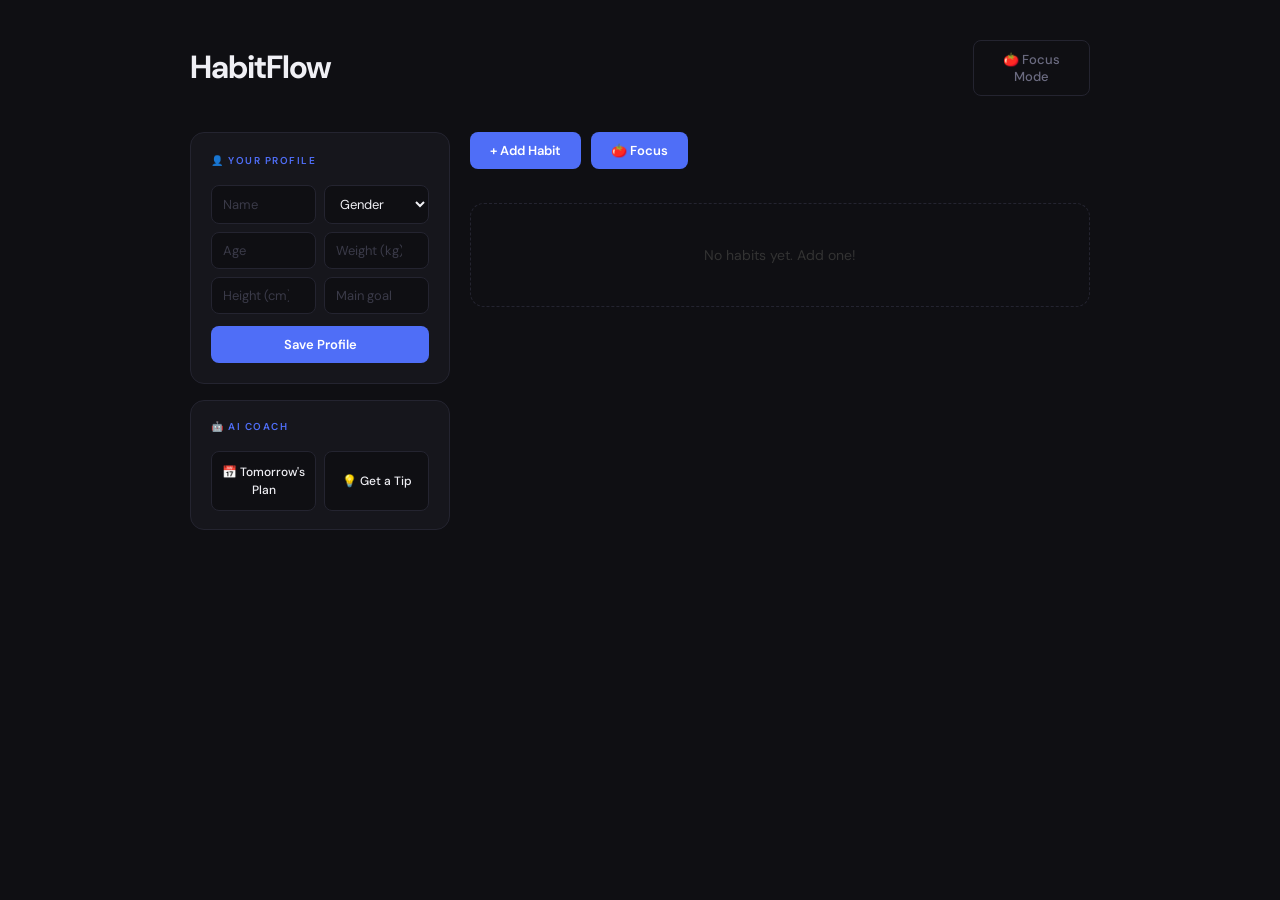
==== index.html @ 069c0d57 "Fix HTML encoding issues in index.html" ====
<!DOCTYPE html>
<html lang="en">
<head>
  <meta charset="UTF-8" />
  <meta name="viewport" content="width=device-width, initial-scale=1.0" />
  <title>HabitFlow</title>
  <link rel="stylesheet" href="style.css" />
</head>
<body>

  <div class="top-bar">
  <h1>HabitFlow</h1>
  <button class="focus-btn" onclick="openFocus()">🍅 Focus Mode</button>
</div>

<!-- FOCUS MODE OVERLAY -->
<div class="focus-overlay" id="focus-overlay">
  <div class="focus-inner">
    <div class="focus-mode-label" id="focus-mode-label">WORK SESSION</div>
    <div class="focus-session-count" id="focus-session-count">Session 1 of 4</div>
    <div class="focus-ring-wrap">
      <svg class="focus-ring" viewBox="0 0 120 120">
        <circle class="focus-ring-bg" cx="60" cy="60" r="54"/>
        <circle class="focus-ring-fill" id="focus-ring-fill" cx="60" cy="60" r="54"/>
      </svg>
      <div class="focus-timer" id="focus-timer">25:00</div>
    </div>
    <div class="focus-controls">
      <button class="focus-control-btn" onclick="toggleFocus()" id="focus-start-btn">▶ Start</button>
      <button class="focus-control-btn secondary" onclick="resetFocus()">↺ Reset</button>
    </div>
    <div class="focus-dots">
      <span class="focus-dot active" id="fdot-0"></span>
      <span class="focus-dot" id="fdot-1"></span>
      <span class="focus-dot" id="fdot-2"></span>
      <span class="focus-dot" id="fdot-3"></span>
    </div>
    <button class="focus-close-btn" onclick="closeFocus()">✕ Exit Focus Mode</button>
  </div>
</div>

  <!-- TWO-COLUMN LAYOUT -->
  <div class="layout">

    <!-- LEFT COLUMN: Profile + AI Coach -->
    <div class="col-left">

      <!-- PROFILE CARD -->
      <div class="profile-card">
        <h2>👤 Your Profile</h2>
        <div class="profile-grid">
          <input id="p-name" placeholder="Name" />
          <select id="p-gender">
            <option value="" disabled selected>Gender</option>
            <option value="male">Male</option>
            <option value="female">Female</option>
            <option value="other">Other</option>
          </select>
          <input id="p-age" type="number" placeholder="Age" />
          <input id="p-weight" type="number" placeholder="Weight (kg)" />
          <input id="p-height" type="number" placeholder="Height (cm)" />
          <input id="p-goal" placeholder="Main goal" />
        </div>
        <button class="save-profile-btn" onclick="saveProfile()">Save Profile</button>
        <div class="profile-saved" id="profile-saved">✓ Saved</div>
      </div>

      <!-- AI COACH -->
      <div class="ai-section">
        <h2>🤖 AI Coach</h2>
        <div class="ai-buttons">
          <button class="ai-btn" onclick="getTomorrowPlan()">📅 Tomorrow's Plan</button>
          <button class="ai-btn" onclick="getDailyTip()">💡 Get a Tip</button>
        </div>
        <div class="ai-loading" id="ai-loading">Thinking...</div>
        <div class="ai-output" id="ai-output"></div>
      </div>

    </div>
    <!-- END LEFT COLUMN -->

    <!-- RIGHT COLUMN: Add Habit + Habit List -->
    <div class="col-right">

      <!-- ADD HABIT BUTTON -->
      <div class="input-container">
  <button onclick="openModal()">+ Add Habit</button>
  <button class="focus-btn" onclick="openFocus()">🍅 Focus</button>
</div>

      <!-- HABIT LIST -->
      <div id="list"></div>

    </div>
    <!-- END RIGHT COLUMN -->

  </div>
  <!-- END LAYOUT -->

  <!-- ADD HABIT MODAL -->
  <div class="modal-overlay" id="modal">
    <div class="modal">
      <h2>New Habit</h2>

      <div class="habit-type-selector">
        <button class="habit-type-btn active" onclick="selectType('slider', this)">💧 Slider</button>
        <button class="habit-type-btn" onclick="selectType('quit', this)">🚭 Quit</button>
        <button class="habit-type-btn" onclick="selectType('checkbox', this)">✅ Checkbox</button>
      </div>

      <div style="margin-top:14px;">
        <input id="m-name" placeholder="Habit name (e.g. Drink water)" />

        <!-- Slider fields -->
        <div class="extra-fields" id="fields-slider">
          <div class="field-label">Unit (e.g. liters, steps, hours)</div>
          <input id="m-unit" placeholder="Unit" />
          <div class="field-label">Max value</div>
          <input id="m-max" type="number" placeholder="e.g. 3" />
          <div class="field-label">Daily goal</div>
          <input id="m-goal-val" type="number" placeholder="e.g. 2" />
        </div>

        <!-- Quit fields -->
        <div class="extra-fields" id="fields-quit">
          <div class="field-label">How many per day right now?</div>
          <input id="m-current" type="number" placeholder="e.g. 20" />
          <div class="field-label">Target: 0 in how many weeks?</div>
          <input id="m-weeks" type="number" placeholder="e.g. 8" />
        </div>

        <!-- Checkbox fields -->
        <div class="extra-fields" id="fields-checkbox">
          <div class="field-label">Description (optional)</div>
          <input id="m-desc" placeholder="e.g. 30 min morning run" />
        </div>
      </div>

      <div class="modal-actions">
        <button class="cancel-btn" onclick="closeModal()">Cancel</button>
        <button onclick="addHabit()">Add Habit</button>
      </div>
    </div>
  </div>

  <script src="app.js" defer></script>
</body>
</html>
---- style.css ----
/* ============================================================
   style.css — HabitFlow
   Desktop-first. Clean. Structured. Sharp.
   ============================================================ */

@import url('https://fonts.googleapis.com/css2?family=DM+Sans:wght@300;400;500;600;700&family=DM+Mono:wght@400;500&display=swap');

* {
  box-sizing: border-box;
  margin: 0;
  padding: 0;
}

:root {
  --blue: #4f6ef7;
  --blue-dark: #3a56d4;
  --blue-dim: rgba(79, 110, 247, 0.12);
  --surface: #0f0f13;
  --card: #16161c;
  --card-border: #242430;
  --text: #f0f0f5;
  --text-muted: #6b6b80;
  --text-dim: #3a3a48;
  --green: #34d399;
  --red: #f87171;
  --orange: #fb923c;
  --purple: #a78bfa;
  --content-max: 900px;
  --radius: 14px;
  --radius-sm: 8px;
}

html, body {
  height: 100%;
}

body {
  background: var(--surface);
  color: var(--text);
  font-family: 'DM Sans', sans-serif;
  font-size: 14px;
  line-height: 1.6;
  display: flex;
  flex-direction: column;
  align-items: center;
  min-height: 100vh;
  padding: 40px 24px 80px;
}

/* ============================================================
   PAGE TITLE
   ============================================================ */

h1 {
  font-size: 32px;
  font-weight: 700;
  letter-spacing: -1px;
  margin-bottom: 36px;
  color: var(--text);
  width: 100%;
  max-width: var(--content-max);
}

/* ============================================================
   TWO-COLUMN LAYOUT
   Left: profile + AI coach
   Right: add habit + habit list
   ============================================================ */

.layout {
  width: 100%;
  max-width: var(--content-max);
  display: grid;
  grid-template-columns: 1fr;
  gap: 16px;
}

@media (min-width: 760px) {
  .layout {
    grid-template-columns: 260px 1fr;
    align-items: start;
    gap: 20px;
  }
}

.col-left {
  display: flex;
  flex-direction: column;
  gap: 16px;
}

.col-right {
  display: flex;
  flex-direction: column;
  gap: 14px;
}

/* ============================================================
   SHARED CARD BASE
   ============================================================ */

.profile-card,
.ai-section,
.habit-card {
  background: var(--card);
  border: 1px solid var(--card-border);
  border-radius: var(--radius);
  padding: 20px;
  width: 100%;
}

/* ============================================================
   PROFILE CARD
   ============================================================ */

.profile-card h2,
.ai-section h2 {
  font-size: 10px;
  font-weight: 600;
  letter-spacing: 1.5px;
  text-transform: uppercase;
  color: var(--blue);
  margin-bottom: 16px;
  display: flex;
  align-items: center;
  gap: 6px;
}

.profile-grid {
  display: grid;
  grid-template-columns: 1fr 1fr;
  gap: 8px;
}

.profile-grid input,
.profile-grid select {
  width: 100%;
  padding: 9px 11px;
  border-radius: var(--radius-sm);
  border: 1px solid var(--card-border);
  background: var(--surface);
  color: var(--text);
  font-size: 13px;
  font-family: 'DM Sans', sans-serif;
  outline: none;
  transition: border-color 0.2s;
}

.profile-grid input:focus,
.profile-grid select:focus { border-color: var(--blue); }
.profile-grid input::placeholder { color: var(--text-dim); }
.profile-grid select option { background: var(--card); }

.save-profile-btn {
  width: 100%;
  margin-top: 12px;
  padding: 10px;
  background: var(--blue);
  border: none;
  border-radius: var(--radius-sm);
  color: #fff;
  font-size: 13px;
  font-weight: 600;
  font-family: 'DM Sans', sans-serif;
  cursor: pointer;
  transition: background 0.2s;
}

.save-profile-btn:hover { background: var(--blue-dark); }

.profile-saved {
  color: var(--green);
  font-size: 11px;
  margin-top: 8px;
  display: none;
}

/* ============================================================
   ADD HABIT BUTTON — compact, not full-width
   ============================================================ */

.input-container {
  width: 100%;
  display: flex;
  gap: 10px;
  align-items: center;
}

.input-container button {
  display: inline-flex;
  align-items: center;
  gap: 6px;
  padding: 10px 20px;
  background: var(--blue);
  border: none;
  border-radius: var(--radius-sm);
  color: #fff;
  font-size: 13px;
  font-weight: 600;
  font-family: 'DM Sans', sans-serif;
  cursor: pointer;
  transition: background 0.2s, transform 0.1s;
  width: auto;
}

.input-container button:hover {
  background: var(--blue-dark);
  transform: translateY(-1px);
}

/* ============================================================
   HABIT LIST
   ============================================================ */

#list {
  width: 100%;
  display: flex;
  flex-direction: column;
  gap: 10px;
}

.habit-card {
  padding: 16px 18px;
  transition: border-color 0.2s;
}

.habit-card:hover {
  border-color: #2e2e3c;
}

.habit-header {
  display: flex;
  justify-content: space-between;
  align-items: flex-start;
  gap: 8px;
  flex-wrap: wrap;
}

.habit-name {
  font-weight: 600;
  font-size: 14px;
  color: var(--text);
  flex: 1;
}

.habit-type-tag {
  font-size: 10px;
  padding: 2px 8px;
  border-radius: 20px;
  background: var(--blue-dim);
  color: var(--blue);
  border: 1px solid rgba(79, 110, 247, 0.2);
  font-weight: 500;
}

.delete-btn {
  background: transparent;
  border: none;
  color: var(--text-dim);
  cursor: pointer;
  font-size: 13px;
  padding: 0 2px;
  transition: color 0.15s;
}
.delete-btn:hover { color: var(--red); }

/* ============================================================
   SLIDER
   ============================================================ */

.slider-section { margin-top: 14px; }

.slider-value {
  font-size: 24px;
  font-weight: 700;
  color: var(--blue);
  margin-bottom: 8px;
  font-family: 'DM Mono', monospace;
  letter-spacing: -0.5px;
}

.slider-labels {
  display: flex;
  justify-content: space-between;
  font-size: 11px;
  color: var(--text-muted);
  margin-bottom: 6px;
}

input[type="range"] {
  width: 100%;
  accent-color: var(--blue);
  cursor: pointer;
}

/* ============================================================
   QUIT
   ============================================================ */

.quit-section { margin-top: 14px; }

.quit-progress {
  display: flex;
  justify-content: space-between;
  font-size: 11px;
  color: var(--text-muted);
  margin-bottom: 8px;
  flex-wrap: wrap;
  gap: 4px;
  font-family: 'DM Mono', monospace;
}

.progress-bar-bg {
  background: #1e1e28;
  border-radius: 4px;
  height: 4px;
  width: 100%;
}

.progress-bar-fill {
  background: linear-gradient(90deg, var(--blue), var(--purple));
  border-radius: 4px;
  height: 4px;
  transition: width 0.4s ease;
}

.quit-today {
  margin-top: 10px;
  display: flex;
  align-items: center;
  gap: 10px;
}

.quit-today span { font-size: 12px; color: var(--text-muted); }

.quit-today input[type="number"] {
  width: 68px;
  padding: 6px;
  border-radius: 6px;
  border: 1px solid var(--card-border);
  background: var(--surface);
  color: var(--text);
  text-align: center;
  font-size: 13px;
  font-family: 'DM Mono', monospace;
  outline: none;
}

.quit-today button {
  padding: 6px 14px;
  font-size: 12px;
  font-weight: 600;
  background: var(--blue);
  border: none;
  border-radius: 6px;
  color: #fff;
  cursor: pointer;
  font-family: 'DM Sans', sans-serif;
  transition: background 0.2s;
}

.quit-today button:hover { background: var(--blue-dark); }

.week-plan { margin-top: 10px; font-size: 11px; color: var(--text-dim); }
.week-plan span { display: block; margin-bottom: 2px; line-height: 1.8; }

/* ============================================================
   CHECKBOX
   ============================================================ */

.check-section { margin-top: 12px; display: flex; align-items: center; gap: 10px; }
.big-check { width: 16px; height: 16px; accent-color: var(--blue); cursor: pointer; }
.check-label { font-size: 13px; color: var(--text-muted); }

/* ============================================================
   AI SECTION — two buttons side by side
   ============================================================ */

.ai-section { padding: 18px 20px; }

.ai-buttons {
  display: grid;
  grid-template-columns: 1fr 1fr;
  gap: 8px;
}

.ai-btn {
  padding: 11px 10px;
  background: var(--surface);
  border: 1px solid var(--card-border);
  border-radius: var(--radius-sm);
  color: var(--text);
  font-size: 12px;
  font-weight: 500;
  font-family: 'DM Sans', sans-serif;
  cursor: pointer;
  text-align: center;
  line-height: 1.5;
  transition: border-color 0.2s, background 0.2s;
}

.ai-btn:hover {
  border-color: var(--blue);
  background: var(--blue-dim);
}

.ai-btn:disabled { color: var(--text-dim); cursor: not-allowed; }

.ai-output {
  background: var(--surface);
  border: 1px solid var(--card-border);
  border-radius: var(--radius-sm);
  padding: 14px;
  font-size: 13px;
  color: var(--text-muted);
  line-height: 1.8;
  display: none;
  margin-top: 10px;
  white-space: pre-wrap;
  position: fixed;
  bottom: 24px;
  left: 50%;
  transform: translateX(-50%);
  width: 90%;
  max-width: 860px;
  max-height: 340px;
  overflow-y: auto;
  z-index: 50;
  box-shadow: 0 8px 40px rgba(0,0,0,0.6);
}

.ai-loading {
  color: var(--text-dim);
  font-size: 12px;
  display: none;
  margin-top: 10px;
  font-style: italic;
}

/* ============================================================
   MODAL
   ============================================================ */

.modal-overlay {
  display: none;
  position: fixed;
  top: 0; left: 0;
  width: 100%; height: 100%;
  background: rgba(0, 0, 0, 0.8);
  backdrop-filter: blur(6px);
  z-index: 100;
  justify-content: center;
  align-items: center;
  padding: 16px;
}

.modal-overlay.open { display: flex; }

.modal {
  background: var(--card);
  border: 1px solid var(--card-border);
  border-radius: var(--radius);
  padding: 28px;
  width: 100%;
  max-width: 420px;
}

.modal h2 {
  font-size: 16px;
  font-weight: 700;
  margin-bottom: 18px;
  color: var(--text);
}

.modal input,
.modal select {
  width: 100%;
  padding: 10px 12px;
  border-radius: var(--radius-sm);
  border: 1px solid var(--card-border);
  background: var(--surface);
  color: var(--text);
  margin-bottom: 8px;
  font-size: 13px;
  font-family: 'DM Sans', sans-serif;
  outline: none;
  transition: border-color 0.2s;
}

.modal input:focus,
.modal select:focus { border-color: var(--blue); }
.modal input::placeholder { color: var(--text-dim); }

.habit-type-selector {
  display: flex;
  gap: 8px;
  margin: 4px 0 10px;
  flex-wrap: wrap;
}

.habit-type-btn {
  padding: 6px 14px;
  border-radius: 6px;
  border: 1px solid var(--card-border);
  background: transparent;
  color: var(--text-muted);
  cursor: pointer;
  font-size: 12px;
  font-family: 'DM Sans', sans-serif;
  transition: all 0.15s;
}

.habit-type-btn:hover { border-color: var(--blue); color: var(--text); }
.habit-type-btn.active { background: var(--blue); border-color: var(--blue); color: #fff; }

.modal-actions { display: flex; gap: 8px; margin-top: 14px; }

.modal-actions button {
  flex: 1;
  padding: 10px;
  font-size: 13px;
  font-weight: 600;
  border: none;
  border-radius: var(--radius-sm);
  cursor: pointer;
  font-family: 'DM Sans', sans-serif;
  transition: background 0.2s;
}

.modal-actions button:last-child { background: var(--blue); color: #fff; }
.modal-actions button:last-child:hover { background: var(--blue-dark); }

.cancel-btn {
  background: var(--surface) !important;
  color: var(--text-muted) !important;
  border: 1px solid var(--card-border) !important;
}

.extra-fields { display: none; }

.field-label {
  font-size: 10px;
  color: var(--text-dim);
  margin-bottom: 4px;
  margin-top: 8px;
  text-transform: uppercase;
  letter-spacing: 0.8px;
}

/* ============================================================
   EMPTY STATE
   ============================================================ */

#list p {
  color: var(--text-dim);
  font-size: 13px;
  text-align: center;
  padding: 40px 0;
  border: 1px dashed var(--card-border);
  border-radius: var(--radius);
}

/* ============================================================
   MOBILE
   ============================================================ */

@media (max-width: 759px) {
  h1 { font-size: 24px; margin-bottom: 24px; }

  .ai-buttons { grid-template-columns: 1fr; }

  .input-container button {
    width: 100%;
    justify-content: center;
  }
}

.top-bar {
  width: 100%; max-width: var(--content-max);
  display: flex; align-items: center;
  justify-content: space-between; margin-bottom: 36px;
}
.top-bar h1 { margin-bottom: 0; }

.focus-btn {
  padding: 10px 16px; background: transparent;
  border: 1px solid var(--card-border); border-radius: var(--radius-sm);
  color: var(--text-muted); font-size: 13px; font-weight: 500;
  font-family: 'DM Sans', sans-serif; cursor: pointer; transition: all 0.2s;
}
.focus-btn:hover { border-color: var(--orange); color: var(--orange); background: rgba(251,146,60,0.08); }

.focus-overlay {
  display: none; position: fixed; inset: 0;
  background: #0a0a0e; z-index: 200;
  flex-direction: column; align-items: center; justify-content: center;
}
.focus-overlay.open { display: flex; }

.focus-inner { display: flex; flex-direction: column; align-items: center; gap: 20px; position: relative; }

.focus-mode-label { font-size: 11px; font-weight: 600; letter-spacing: 3px; text-transform: uppercase; color: var(--orange); }
.focus-mode-label.break { color: var(--green); }
.focus-session-count { font-size: 13px; color: var(--text-dim); }

.focus-ring-wrap {
  position: relative; width: 220px; height: 220px;
  display: flex; align-items: center; justify-content: center;
}
.focus-timer {
  position: absolute; font-size: 56px; font-weight: 700;
  font-family: 'DM Mono', monospace; color: var(--text); letter-spacing: -2px; z-index: 1;
}
.focus-ring { position: absolute; inset: 0; width: 100%; height: 100%; transform: rotate(-90deg); }
.focus-ring-bg { fill: none; stroke: #1e1e28; stroke-width: 6; }
.focus-ring-fill {
  fill: none; stroke: var(--orange); stroke-width: 6; stroke-linecap: round;
  stroke-dasharray: 339.3; stroke-dashoffset: 0; transition: stroke-dashoffset 1s linear, stroke 0.4s;
}
.focus-ring-fill.break { stroke: var(--green); }

.focus-controls { display: flex; gap: 12px; }
.focus-control-btn {
  padding: 12px 32px; border-radius: var(--radius-sm); border: none;
  font-size: 14px; font-weight: 600; font-family: 'DM Sans', sans-serif;
  cursor: pointer; transition: all 0.2s; background: var(--orange); color: #fff;
}
.focus-control-btn:hover { opacity: 0.85; transform: translateY(-1px); }
.focus-control-btn.secondary {
  background: #1e1e28; color: var(--text-muted); border: 1px solid var(--card-border);
}

.focus-dots { display: flex; gap: 10px; }
.focus-dot { width: 8px; height: 8px; border-radius: 50%; background: #2a2a36; transition: background 0.3s; }
.focus-dot.active { background: var(--orange); }
.focus-dot.done { background: var(--green); }

.focus-close-btn {
  background: transparent; border: none; color: var(--text-dim);
  font-size: 13px; font-family: 'DM Sans', sans-serif;
  cursor: pointer; padding: 6px 12px; border-radius: 6px; transition: color 0.2s; margin-top: 8px;
}
.focus-close-btn:hover { color: var(--text); }
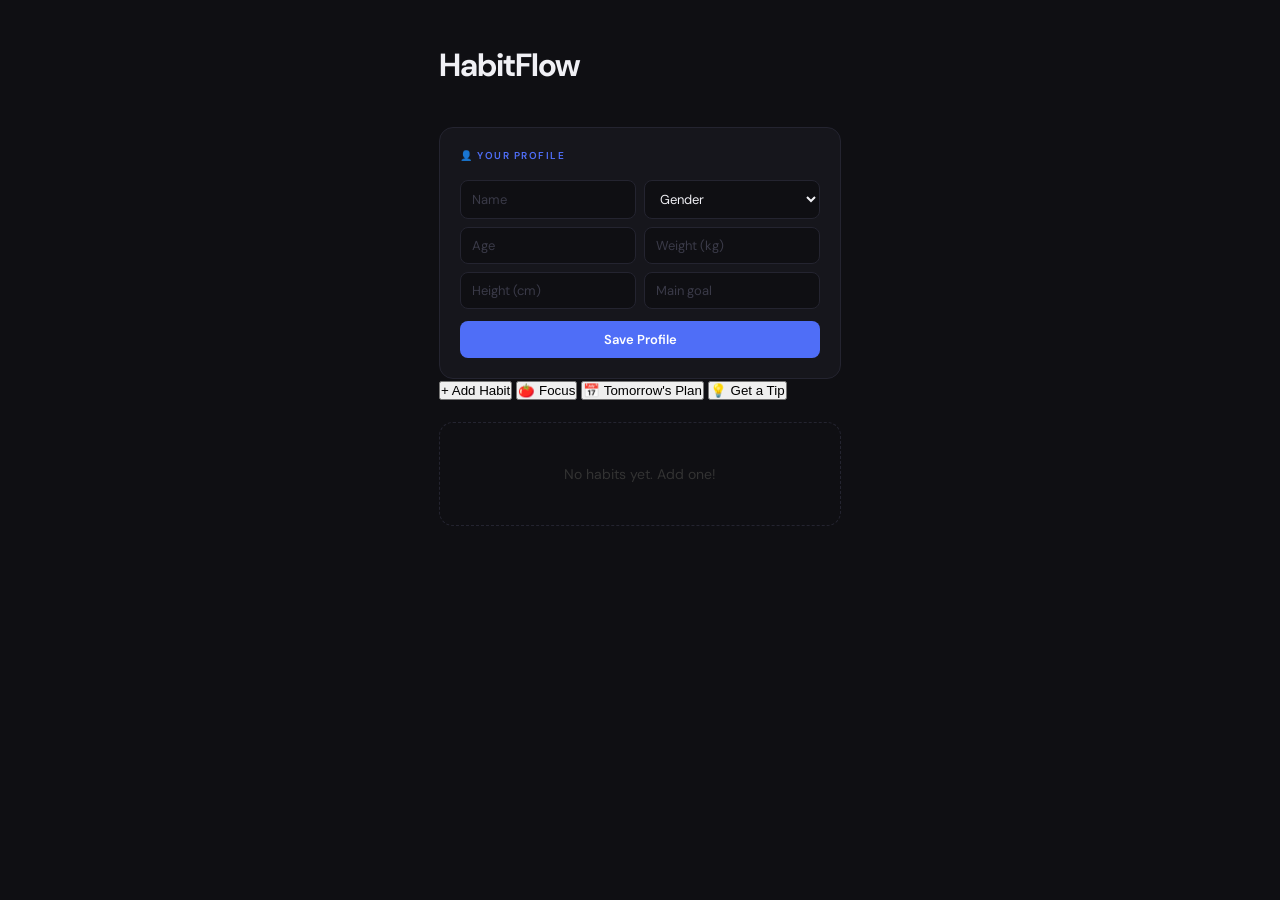
==== commit c9852033: "Revise index.html for layout enhancements Refactor HTML structure for improved layout and organizati" ====
--- a/index.html
+++ b/index.html
@@ -8,94 +8,89 @@
 </head>
 <body>
 
-  <div class="top-bar">
-  <h1>HabitFlow</h1>
-  <button class="focus-btn" onclick="openFocus()">🍅 Focus Mode</button>
-</div>
+  <!-- FOCUS MODE OVERLAY -->
+  <div class="focus-overlay" id="focus-overlay">
+    <div class="focus-inner">
+      <div class="focus-mode-label" id="focus-mode-label">WORK SESSION</div>
+      <div class="focus-session-count" id="focus-session-count">Session 1 of 4</div>
+      <div class="focus-ring-wrap">
+        <svg class="focus-ring" viewBox="0 0 120 120">
+          <circle class="focus-ring-bg" cx="60" cy="60" r="54"/>
+          <circle class="focus-ring-fill" id="focus-ring-fill" cx="60" cy="60" r="54"/>
+        </svg>
+        <div class="focus-timer" id="focus-timer">25:00</div>
+      </div>
+      <div class="focus-controls">
+        <button class="focus-control-btn" onclick="toggleFocus()" id="focus-start-btn">▶ Start</button>
+        <button class="focus-control-btn secondary" onclick="resetFocus()">↺ Reset</button>
+      </div>
+      <div class="focus-dots">
+        <span class="focus-dot active" id="fdot-0"></span>
+        <span class="focus-dot" id="fdot-1"></span>
+        <span class="focus-dot" id="fdot-2"></span>
+        <span class="focus-dot" id="fdot-3"></span>
+      </div>
+      <button class="focus-close-btn" onclick="closeFocus()">✕ Exit Focus Mode</button>
+    </div>
+  </div>
 
-<!-- FOCUS MODE OVERLAY -->
-<div class="focus-overlay" id="focus-overlay">
-  <div class="focus-inner">
-    <div class="focus-mode-label" id="focus-mode-label">WORK SESSION</div>
-    <div class="focus-session-count" id="focus-session-count">Session 1 of 4</div>
-    <div class="focus-ring-wrap">
-      <svg class="focus-ring" viewBox="0 0 120 120">
-        <circle class="focus-ring-bg" cx="60" cy="60" r="54"/>
-        <circle class="focus-ring-fill" id="focus-ring-fill" cx="60" cy="60" r="54"/>
-      </svg>
-      <div class="focus-timer" id="focus-timer">25:00</div>
+  <!-- PAGE WRAPPER -->
+  <div class="page">
+
+    <!-- HEADER -->
+    <div class="header">
+      <h1>HabitFlow</h1>
     </div>
-    <div class="focus-controls">
-      <button class="focus-control-btn" onclick="toggleFocus()" id="focus-start-btn">▶ Start</button>
-      <button class="focus-control-btn secondary" onclick="resetFocus()">↺ Reset</button>
-    </div>
-    <div class="focus-dots">
-      <span class="focus-dot active" id="fdot-0"></span>
-      <span class="focus-dot" id="fdot-1"></span>
-      <span class="focus-dot" id="fdot-2"></span>
-      <span class="focus-dot" id="fdot-3"></span>
-    </div>
-    <button class="focus-close-btn" onclick="closeFocus()">✕ Exit Focus Mode</button>
-  </div>
-</div>
 
-  <!-- TWO-COLUMN LAYOUT -->
-  <div class="layout">
+    <!-- MAIN GRID: left = profile, right = everything else -->
+    <div class="main-grid">
 
-    <!-- LEFT COLUMN: Profile + AI Coach -->
-    <div class="col-left">
-
-      <!-- PROFILE CARD -->
-      <div class="profile-card">
-        <h2>👤 Your Profile</h2>
-        <div class="profile-grid">
-          <input id="p-name" placeholder="Name" />
-          <select id="p-gender">
-            <option value="" disabled selected>Gender</option>
-            <option value="male">Male</option>
-            <option value="female">Female</option>
-            <option value="other">Other</option>
-          </select>
-          <input id="p-age" type="number" placeholder="Age" />
-          <input id="p-weight" type="number" placeholder="Weight (kg)" />
-          <input id="p-height" type="number" placeholder="Height (cm)" />
-          <input id="p-goal" placeholder="Main goal" />
+      <!-- LEFT: Profile card (square-ish) -->
+      <div class="col-profile">
+        <div class="profile-card">
+          <h2>👤 Your Profile</h2>
+          <div class="profile-grid">
+            <input id="p-name" placeholder="Name" />
+            <select id="p-gender">
+              <option value="" disabled selected>Gender</option>
+              <option value="male">Male</option>
+              <option value="female">Female</option>
+              <option value="other">Other</option>
+            </select>
+            <input id="p-age" type="number" placeholder="Age" />
+            <input id="p-weight" type="number" placeholder="Weight (kg)" />
+            <input id="p-height" type="number" placeholder="Height (cm)" />
+            <input id="p-goal" placeholder="Main goal" />
+          </div>
+          <button class="save-profile-btn" onclick="saveProfile()">Save Profile</button>
+          <div class="profile-saved" id="profile-saved">✓ Saved</div>
         </div>
-        <button class="save-profile-btn" onclick="saveProfile()">Save Profile</button>
-        <div class="profile-saved" id="profile-saved">✓ Saved</div>
       </div>
 
-      <!-- AI COACH -->
-      <div class="ai-section">
-        <h2>🤖 AI Coach</h2>
-        <div class="ai-buttons">
-          <button class="ai-btn" onclick="getTomorrowPlan()">📅 Tomorrow's Plan</button>
-          <button class="ai-btn" onclick="getDailyTip()">💡 Get a Tip</button>
+      <!-- RIGHT: buttons + habits + ai output -->
+      <div class="col-main">
+
+        <!-- 4 equal buttons row -->
+        <div class="action-buttons">
+          <button class="action-btn primary" onclick="openModal()">+ Add Habit</button>
+          <button class="action-btn focus" onclick="openFocus()">🍅 Focus</button>
+          <button class="action-btn ai" onclick="getTomorrowPlan()">📅 Tomorrow's Plan</button>
+          <button class="action-btn ai" onclick="getDailyTip()">💡 Get a Tip</button>
         </div>
+
+        <!-- AI loading indicator -->
         <div class="ai-loading" id="ai-loading">Thinking...</div>
+
+        <!-- Habit list -->
+        <div id="list"></div>
+
+        <!-- AI output — same width as habits, below -->
         <div class="ai-output" id="ai-output"></div>
+
       </div>
 
     </div>
-    <!-- END LEFT COLUMN -->
-
-    <!-- RIGHT COLUMN: Add Habit + Habit List -->
-    <div class="col-right">
-
-      <!-- ADD HABIT BUTTON -->
-      <div class="input-container">
-  <button onclick="openModal()">+ Add Habit</button>
-  <button class="focus-btn" onclick="openFocus()">🍅 Focus</button>
-</div>
-
-      <!-- HABIT LIST -->
-      <div id="list"></div>
-
-    </div>
-    <!-- END RIGHT COLUMN -->
-
   </div>
-  <!-- END LAYOUT -->
 
   <!-- ADD HABIT MODAL -->
   <div class="modal-overlay" id="modal">
@@ -111,7 +106,6 @@
       <div style="margin-top:14px;">
         <input id="m-name" placeholder="Habit name (e.g. Drink water)" />
 
-        <!-- Slider fields -->
         <div class="extra-fields" id="fields-slider">
           <div class="field-label">Unit (e.g. liters, steps, hours)</div>
           <input id="m-unit" placeholder="Unit" />
@@ -121,7 +115,6 @@
           <input id="m-goal-val" type="number" placeholder="e.g. 2" />
         </div>
 
-        <!-- Quit fields -->
         <div class="extra-fields" id="fields-quit">
           <div class="field-label">How many per day right now?</div>
           <input id="m-current" type="number" placeholder="e.g. 20" />
@@ -129,7 +122,6 @@
           <input id="m-weeks" type="number" placeholder="e.g. 8" />
         </div>
 
-        <!-- Checkbox fields -->
         <div class="extra-fields" id="fields-checkbox">
           <div class="field-label">Description (optional)</div>
           <input id="m-desc" placeholder="e.g. 30 min morning run" />
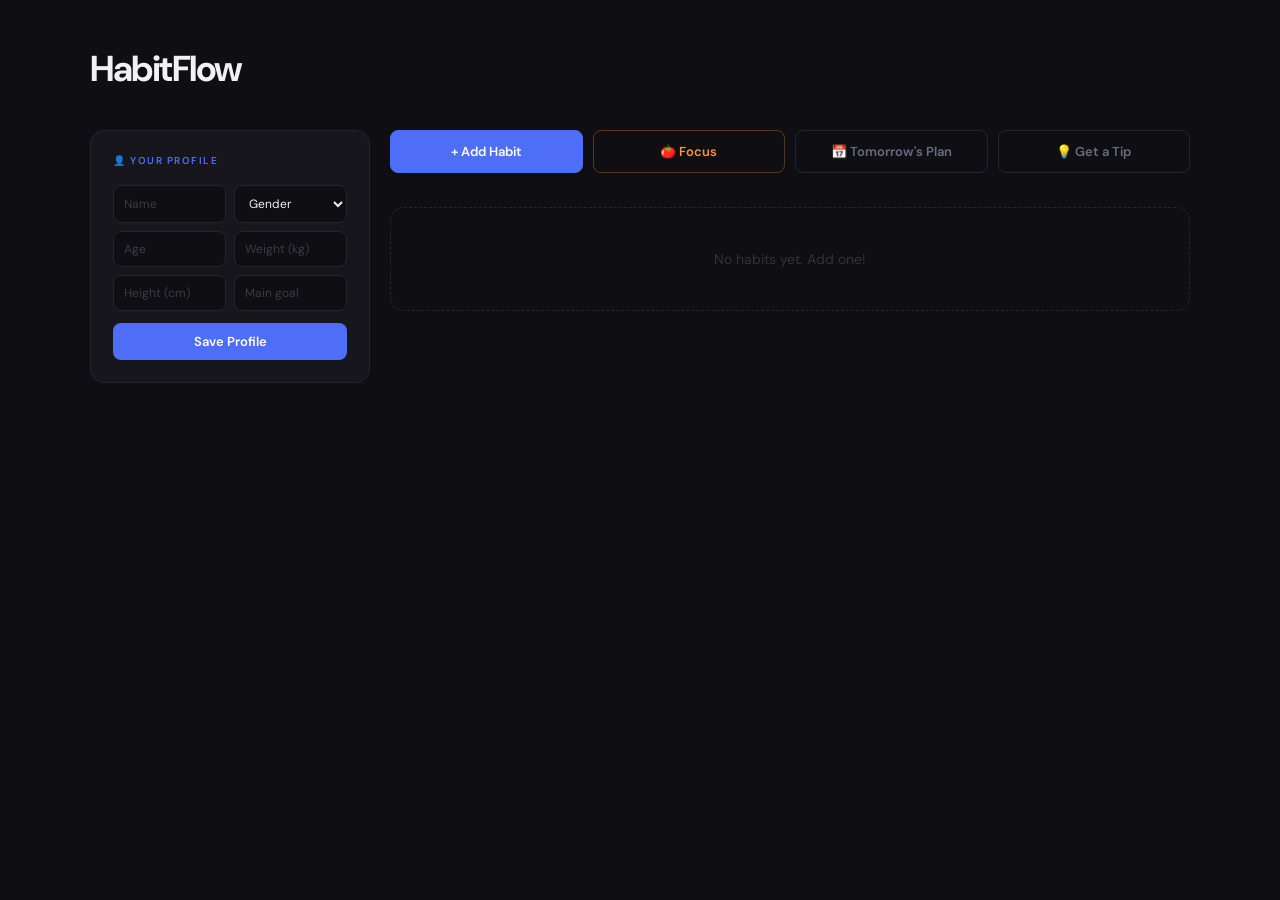
==== commit da850da1: "hydration timer changes Added hydration overlay with activity selection and timer." ====
--- a/index.html
+++ b/index.html
@@ -34,6 +34,37 @@
     </div>
   </div>
 
+  <!-- HYDRATION OVERLAY -->
+<div class="focus-overlay" id="hydration-overlay">
+  <div class="focus-inner">
+    <div class="focus-mode-label hydration-label" id="hydration-label">HYDRATION TIMER</div>
+    <div class="hydration-activity-selector" id="hydration-activity-selector">
+      <p class="hydration-subtitle">What are you doing?</p>
+      <div class="hydration-activity-btns">
+        <button class="hydration-activity-btn active" onclick="selectActivity('studying', this)">📚 Studying<br><span>every 45 min</span></button>
+        <button class="hydration-activity-btn" onclick="selectActivity('exercising', this)">🏃 Exercising<br><span>every 15 min</span></button>
+        <button class="hydration-activity-btn" onclick="selectActivity('resting', this)">🛋️ Resting<br><span>every 60 min</span></button>
+      </div>
+    </div>
+    <div class="focus-session-count" id="hydration-session-count">Next drink in...</div>
+    <div class="focus-ring-wrap">
+      <svg class="focus-ring" viewBox="0 0 120 120">
+        <circle class="focus-ring-bg" cx="60" cy="60" r="54"/>
+        <circle class="focus-ring-fill hydration-ring" id="hydration-ring-fill" cx="60" cy="60" r="54"/>
+      </svg>
+      <div class="focus-timer" id="hydration-timer">45:00</div>
+    </div>
+    <div class="hydration-alert" id="hydration-alert" style="display:none;">
+      💧 Time to drink water!
+    </div>
+    <div class="focus-controls">
+      <button class="focus-control-btn hydration-start-btn" onclick="toggleHydration()" id="hydration-start-btn">▶ Start</button>
+      <button class="focus-control-btn secondary" onclick="resetHydration()">↺ Reset</button>
+    </div>
+    <button class="focus-close-btn" onclick="closeHydration()">✕ Exit Hydration Timer</button>
+  </div>
+</div>
+  
   <!-- PAGE WRAPPER -->
   <div class="page">
 
--- a/style.css
+++ b/style.css
@@ -1,15 +1,10 @@
 /* ============================================================
    style.css — HabitFlow
-   Desktop-first. Clean. Structured. Sharp.
    ============================================================ */
 
 @import url('https://fonts.googleapis.com/css2?family=DM+Sans:wght@300;400;500;600;700&family=DM+Mono:wght@400;500&display=swap');
 
-* {
-  box-sizing: border-box;
-  margin: 0;
-  padding: 0;
-}
+* { box-sizing: border-box; margin: 0; padding: 0; }
 
 :root {
   --blue: #4f6ef7;
@@ -25,14 +20,11 @@
   --red: #f87171;
   --orange: #fb923c;
   --purple: #a78bfa;
-  --content-max: 900px;
   --radius: 14px;
   --radius-sm: 8px;
 }
 
-html, body {
-  height: 100%;
-}
+html, body { height: 100%; }
 
 body {
   background: var(--surface);
@@ -40,90 +32,72 @@
   font-family: 'DM Sans', sans-serif;
   font-size: 14px;
   line-height: 1.6;
-  display: flex;
-  flex-direction: column;
-  align-items: center;
   min-height: 100vh;
-  padding: 40px 24px 80px;
-}
-
-/* ============================================================
-   PAGE TITLE
-   ============================================================ */
+  padding: 40px 32px 80px;
+}
+
+/* ============================================================
+   PAGE WRAPPER — centers everything, max width
+   ============================================================ */
+
+.page {
+  max-width: 1100px;
+  margin: 0 auto;
+  width: 100%;
+}
+
+/* ============================================================
+   HEADER
+   ============================================================ */
+
+.header {
+  margin-bottom: 32px;
+}
 
 h1 {
-  font-size: 32px;
+  font-size: 36px;
   font-weight: 700;
-  letter-spacing: -1px;
-  margin-bottom: 36px;
+  letter-spacing: -1.5px;
   color: var(--text);
-  width: 100%;
-  max-width: var(--content-max);
-}
-
-/* ============================================================
-   TWO-COLUMN LAYOUT
-   Left: profile + AI coach
-   Right: add habit + habit list
-   ============================================================ */
-
-.layout {
-  width: 100%;
-  max-width: var(--content-max);
+}
+
+/* ============================================================
+   MAIN GRID
+   Left column: profile card (fixed width, square-ish)
+   Right column: action buttons + habits + AI output
+   ============================================================ */
+
+.main-grid {
   display: grid;
-  grid-template-columns: 1fr;
-  gap: 16px;
-}
-
-@media (min-width: 760px) {
-  .layout {
-    grid-template-columns: 260px 1fr;
-    align-items: start;
-    gap: 20px;
-  }
-}
-
-.col-left {
-  display: flex;
-  flex-direction: column;
-  gap: 16px;
-}
-
-.col-right {
-  display: flex;
-  flex-direction: column;
-  gap: 14px;
-}
-
-/* ============================================================
-   SHARED CARD BASE
-   ============================================================ */
-
-.profile-card,
-.ai-section,
-.habit-card {
+  grid-template-columns: 280px 1fr;
+  gap: 20px;
+  align-items: start;
+}
+
+/* ============================================================
+   LEFT COLUMN — profile
+   ============================================================ */
+
+.col-profile {
+  position: sticky;
+  top: 32px;
+}
+
+.profile-card {
   background: var(--card);
   border: 1px solid var(--card-border);
   border-radius: var(--radius);
-  padding: 20px;
-  width: 100%;
-}
-
-/* ============================================================
-   PROFILE CARD
-   ============================================================ */
-
-.profile-card h2,
-.ai-section h2 {
+  padding: 22px;
+  width: 100%;
+}
+
+.profile-card h2 {
   font-size: 10px;
   font-weight: 600;
   letter-spacing: 1.5px;
   text-transform: uppercase;
   color: var(--blue);
   margin-bottom: 16px;
-  display: flex;
-  align-items: center;
-  gap: 6px;
 }
 
 .profile-grid {
@@ -135,12 +109,12 @@
 .profile-grid input,
 .profile-grid select {
   width: 100%;
-  padding: 9px 11px;
+  padding: 9px 10px;
   border-radius: var(--radius-sm);
   border: 1px solid var(--card-border);
   background: var(--surface);
   color: var(--text);
-  font-size: 13px;
+  font-size: 12px;
   font-family: 'DM Sans', sans-serif;
   outline: none;
   transition: border-color 0.2s;
@@ -176,37 +150,60 @@
 }
 
 /* ============================================================
-   ADD HABIT BUTTON — compact, not full-width
-   ============================================================ */
-
-.input-container {
-  width: 100%;
+   RIGHT COLUMN
+   ============================================================ */
+
+.col-main {
   display: flex;
+  flex-direction: column;
+  gap: 14px;
+}
+
+/* ============================================================
+   4 ACTION BUTTONS — equal width in a row
+   ============================================================ */
+
+.action-buttons {
+  display: grid;
+  grid-template-columns: 1fr 1fr 1fr 1fr;
   gap: 10px;
-  align-items: center;
-}
-
-.input-container button {
-  display: inline-flex;
-  align-items: center;
-  gap: 6px;
-  padding: 10px 20px;
-  background: var(--blue);
-  border: none;
+}
+
+.action-btn {
+  padding: 12px 10px;
   border-radius: var(--radius-sm);
-  color: #fff;
+  border: 1px solid var(--card-border);
   font-size: 13px;
   font-weight: 600;
   font-family: 'DM Sans', sans-serif;
   cursor: pointer;
-  transition: background 0.2s, transform 0.1s;
-  width: auto;
-}
-
-.input-container button:hover {
-  background: var(--blue-dark);
-  transform: translateY(-1px);
-}
+  text-align: center;
+  transition: all 0.2s;
+  white-space: nowrap;
+  overflow: hidden;
+  text-overflow: ellipsis;
+}
+
+.action-btn.primary {
+  background: var(--blue);
+  border-color: var(--blue);
+  color: #fff;
+}
+.action-btn.primary:hover { background: var(--blue-dark); border-color: var(--blue-dark); }
+
+.action-btn.focus {
+  background: transparent;
+  color: var(--orange);
+  border-color: rgba(251, 146, 60, 0.3);
+}
+.action-btn.focus:hover { background: rgba(251,146,60,0.08); border-color: var(--orange); }
+
+.action-btn.ai {
+  background: var(--surface);
+  color: var(--text-muted);
+  border-color: var(--card-border);
+}
+.action-btn.ai:hover { border-color: var(--blue); color: var(--text); background: var(--blue-dim); }
 
 /* ============================================================
    HABIT LIST
@@ -220,13 +217,15 @@
 }
 
 .habit-card {
-  padding: 16px 18px;
+  background: var(--card);
+  border: 1px solid var(--card-border);
+  border-radius: var(--radius);
+  padding: 16px 20px;
+  width: 100%;
   transition: border-color 0.2s;
 }
 
-.habit-card:hover {
-  border-color: #2e2e3c;
-}
+.habit-card:hover { border-color: #2e2e3c; }
 
 .habit-header {
   display: flex;
@@ -310,55 +309,27 @@
   font-family: 'DM Mono', monospace;
 }
 
-.progress-bar-bg {
-  background: #1e1e28;
-  border-radius: 4px;
-  height: 4px;
-  width: 100%;
-}
-
+.progress-bar-bg { background: #1e1e28; border-radius: 4px; height: 4px; width: 100%; }
 .progress-bar-fill {
   background: linear-gradient(90deg, var(--blue), var(--purple));
-  border-radius: 4px;
-  height: 4px;
-  transition: width 0.4s ease;
-}
-
-.quit-today {
-  margin-top: 10px;
-  display: flex;
-  align-items: center;
-  gap: 10px;
-}
-
+  border-radius: 4px; height: 4px; transition: width 0.4s ease;
+}
+
+.quit-today { margin-top: 10px; display: flex; align-items: center; gap: 10px; }
 .quit-today span { font-size: 12px; color: var(--text-muted); }
 
 .quit-today input[type="number"] {
-  width: 68px;
-  padding: 6px;
-  border-radius: 6px;
-  border: 1px solid var(--card-border);
-  background: var(--surface);
-  color: var(--text);
-  text-align: center;
-  font-size: 13px;
-  font-family: 'DM Mono', monospace;
-  outline: none;
+  width: 68px; padding: 6px; border-radius: 6px;
+  border: 1px solid var(--card-border); background: var(--surface);
+  color: var(--text); text-align: center; font-size: 13px;
+  font-family: 'DM Mono', monospace; outline: none;
 }
 
 .quit-today button {
-  padding: 6px 14px;
-  font-size: 12px;
-  font-weight: 600;
-  background: var(--blue);
-  border: none;
-  border-radius: 6px;
-  color: #fff;
-  cursor: pointer;
-  font-family: 'DM Sans', sans-serif;
-  transition: background 0.2s;
-}
-
+  padding: 6px 14px; font-size: 12px; font-weight: 600;
+  background: var(--blue); border: none; border-radius: 6px;
+  color: #fff; cursor: pointer; font-family: 'DM Sans', sans-serif; transition: background 0.2s;
+}
 .quit-today button:hover { background: var(--blue-dark); }
 
 .week-plan { margin-top: 10px; font-size: 11px; color: var(--text-dim); }
@@ -373,178 +344,27 @@
 .check-label { font-size: 13px; color: var(--text-muted); }
 
 /* ============================================================
-   AI SECTION — two buttons side by side
-   ============================================================ */
-
-.ai-section { padding: 18px 20px; }
-
-.ai-buttons {
-  display: grid;
-  grid-template-columns: 1fr 1fr;
-  gap: 8px;
-}
-
-.ai-btn {
-  padding: 11px 10px;
-  background: var(--surface);
+   AI OUTPUT — same width as habits, below them
+   ============================================================ */
+
+.ai-output {
+  background: var(--card);
   border: 1px solid var(--card-border);
-  border-radius: var(--radius-sm);
-  color: var(--text);
-  font-size: 12px;
-  font-weight: 500;
-  font-family: 'DM Sans', sans-serif;
-  cursor: pointer;
-  text-align: center;
-  line-height: 1.5;
-  transition: border-color 0.2s, background 0.2s;
-}
-
-.ai-btn:hover {
-  border-color: var(--blue);
-  background: var(--blue-dim);
-}
-
-.ai-btn:disabled { color: var(--text-dim); cursor: not-allowed; }
-
-.ai-output {
-  background: var(--surface);
-  border: 1px solid var(--card-border);
-  border-radius: var(--radius-sm);
-  padding: 14px;
+  border-radius: var(--radius);
+  padding: 20px;
   font-size: 13px;
   color: var(--text-muted);
-  line-height: 1.8;
+  line-height: 1.9;
   display: none;
-  margin-top: 10px;
   white-space: pre-wrap;
-  position: fixed;
-  bottom: 24px;
-  left: 50%;
-  transform: translateX(-50%);
-  width: 90%;
-  max-width: 860px;
-  max-height: 340px;
-  overflow-y: auto;
-  z-index: 50;
-  box-shadow: 0 8px 40px rgba(0,0,0,0.6);
+  width: 100%;
 }
 
 .ai-loading {
   color: var(--text-dim);
   font-size: 12px;
   display: none;
-  margin-top: 10px;
   font-style: italic;
-}
-
-/* ============================================================
-   MODAL
-   ============================================================ */
-
-.modal-overlay {
-  display: none;
-  position: fixed;
-  top: 0; left: 0;
-  width: 100%; height: 100%;
-  background: rgba(0, 0, 0, 0.8);
-  backdrop-filter: blur(6px);
-  z-index: 100;
-  justify-content: center;
-  align-items: center;
-  padding: 16px;
-}
-
-.modal-overlay.open { display: flex; }
-
-.modal {
-  background: var(--card);
-  border: 1px solid var(--card-border);
-  border-radius: var(--radius);
-  padding: 28px;
-  width: 100%;
-  max-width: 420px;
-}
-
-.modal h2 {
-  font-size: 16px;
-  font-weight: 700;
-  margin-bottom: 18px;
-  color: var(--text);
-}
-
-.modal input,
-.modal select {
-  width: 100%;
-  padding: 10px 12px;
-  border-radius: var(--radius-sm);
-  border: 1px solid var(--card-border);
-  background: var(--surface);
-  color: var(--text);
-  margin-bottom: 8px;
-  font-size: 13px;
-  font-family: 'DM Sans', sans-serif;
-  outline: none;
-  transition: border-color 0.2s;
-}
-
-.modal input:focus,
-.modal select:focus { border-color: var(--blue); }
-.modal input::placeholder { color: var(--text-dim); }
-
-.habit-type-selector {
-  display: flex;
-  gap: 8px;
-  margin: 4px 0 10px;
-  flex-wrap: wrap;
-}
-
-.habit-type-btn {
-  padding: 6px 14px;
-  border-radius: 6px;
-  border: 1px solid var(--card-border);
-  background: transparent;
-  color: var(--text-muted);
-  cursor: pointer;
-  font-size: 12px;
-  font-family: 'DM Sans', sans-serif;
-  transition: all 0.15s;
-}
-
-.habit-type-btn:hover { border-color: var(--blue); color: var(--text); }
-.habit-type-btn.active { background: var(--blue); border-color: var(--blue); color: #fff; }
-
-.modal-actions { display: flex; gap: 8px; margin-top: 14px; }
-
-.modal-actions button {
-  flex: 1;
-  padding: 10px;
-  font-size: 13px;
-  font-weight: 600;
-  border: none;
-  border-radius: var(--radius-sm);
-  cursor: pointer;
-  font-family: 'DM Sans', sans-serif;
-  transition: background 0.2s;
-}
-
-.modal-actions button:last-child { background: var(--blue); color: #fff; }
-.modal-actions button:last-child:hover { background: var(--blue-dark); }
-
-.cancel-btn {
-  background: var(--surface) !important;
-  color: var(--text-muted) !important;
-  border: 1px solid var(--card-border) !important;
-}
-
-.extra-fields { display: none; }
-
-.field-label {
-  font-size: 10px;
-  color: var(--text-dim);
-  margin-bottom: 4px;
-  margin-top: 8px;
-  text-transform: uppercase;
-  letter-spacing: 0.8px;
 }
 
 /* ============================================================
@@ -561,34 +381,81 @@
 }
 
 /* ============================================================
-   MOBILE
-   ============================================================ */
-
-@media (max-width: 759px) {
-  h1 { font-size: 24px; margin-bottom: 24px; }
-
-  .ai-buttons { grid-template-columns: 1fr; }
-
-  .input-container button {
-    width: 100%;
-    justify-content: center;
-  }
-}
-
-.top-bar {
-  width: 100%; max-width: var(--content-max);
-  display: flex; align-items: center;
-  justify-content: space-between; margin-bottom: 36px;
-}
-.top-bar h1 { margin-bottom: 0; }
-
-.focus-btn {
-  padding: 10px 16px; background: transparent;
-  border: 1px solid var(--card-border); border-radius: var(--radius-sm);
-  color: var(--text-muted); font-size: 13px; font-weight: 500;
-  font-family: 'DM Sans', sans-serif; cursor: pointer; transition: all 0.2s;
-}
-.focus-btn:hover { border-color: var(--orange); color: var(--orange); background: rgba(251,146,60,0.08); }
+   MODAL
+   ============================================================ */
+
+.modal-overlay {
+  display: none;
+  position: fixed;
+  top: 0; left: 0;
+  width: 100%; height: 100%;
+  background: rgba(0,0,0,0.8);
+  backdrop-filter: blur(6px);
+  z-index: 100;
+  justify-content: center;
+  align-items: center;
+  padding: 16px;
+}
+
+.modal-overlay.open { display: flex; }
+
+.modal {
+  background: var(--card);
+  border: 1px solid var(--card-border);
+  border-radius: var(--radius);
+  padding: 28px;
+  width: 100%;
+  max-width: 420px;
+}
+
+.modal h2 { font-size: 16px; font-weight: 700; margin-bottom: 18px; color: var(--text); }
+
+.modal input, .modal select {
+  width: 100%; padding: 10px 12px; border-radius: var(--radius-sm);
+  border: 1px solid var(--card-border); background: var(--surface);
+  color: var(--text); margin-bottom: 8px; font-size: 13px;
+  font-family: 'DM Sans', sans-serif; outline: none; transition: border-color 0.2s;
+}
+
+.modal input:focus, .modal select:focus { border-color: var(--blue); }
+.modal input::placeholder { color: var(--text-dim); }
+
+.habit-type-selector { display: flex; gap: 8px; margin: 4px 0 10px; flex-wrap: wrap; }
+
+.habit-type-btn {
+  padding: 6px 14px; border-radius: 6px; border: 1px solid var(--card-border);
+  background: transparent; color: var(--text-muted); cursor: pointer;
+  font-size: 12px; font-family: 'DM Sans', sans-serif; transition: all 0.15s;
+}
+.habit-type-btn:hover { border-color: var(--blue); color: var(--text); }
+.habit-type-btn.active { background: var(--blue); border-color: var(--blue); color: #fff; }
+
+.modal-actions { display: flex; gap: 8px; margin-top: 14px; }
+
+.modal-actions button {
+  flex: 1; padding: 10px; font-size: 13px; font-weight: 600;
+  border: none; border-radius: var(--radius-sm); cursor: pointer;
+  font-family: 'DM Sans', sans-serif; transition: background 0.2s;
+}
+.modal-actions button:last-child { background: var(--blue); color: #fff; }
+.modal-actions button:last-child:hover { background: var(--blue-dark); }
+
+.cancel-btn {
+  background: var(--surface) !important;
+  color: var(--text-muted) !important;
+  border: 1px solid var(--card-border) !important;
+}
+
+.extra-fields { display: none; }
+
+.field-label {
+  font-size: 10px; color: var(--text-dim); margin-bottom: 4px;
+  margin-top: 8px; text-transform: uppercase; letter-spacing: 0.8px;
+}
+
+/* ============================================================
+   FOCUS MODE OVERLAY
+   ============================================================ */
 
 .focus-overlay {
   display: none; position: fixed; inset: 0;
@@ -597,7 +464,7 @@
 }
 .focus-overlay.open { display: flex; }
 
-.focus-inner { display: flex; flex-direction: column; align-items: center; gap: 20px; position: relative; }
+.focus-inner { display: flex; flex-direction: column; align-items: center; gap: 20px; }
 
 .focus-mode-label { font-size: 11px; font-weight: 600; letter-spacing: 3px; text-transform: uppercase; color: var(--orange); }
 .focus-mode-label.break { color: var(--green); }
@@ -641,3 +508,22 @@
   cursor: pointer; padding: 6px 12px; border-radius: 6px; transition: color 0.2s; margin-top: 8px;
 }
 .focus-close-btn:hover { color: var(--text); }
+
+/* ============================================================
+   MOBILE
+   ============================================================ */
+
+@media (max-width: 760px) {
+  body { padding: 24px 16px 60px; }
+  h1 { font-size: 26px; }
+
+  .main-grid {
+    grid-template-columns: 1fr;
+  }
+
+  .col-profile { position: static; }
+
+  .action-buttons {
+    grid-template-columns: 1fr 1fr;
+  }
+}
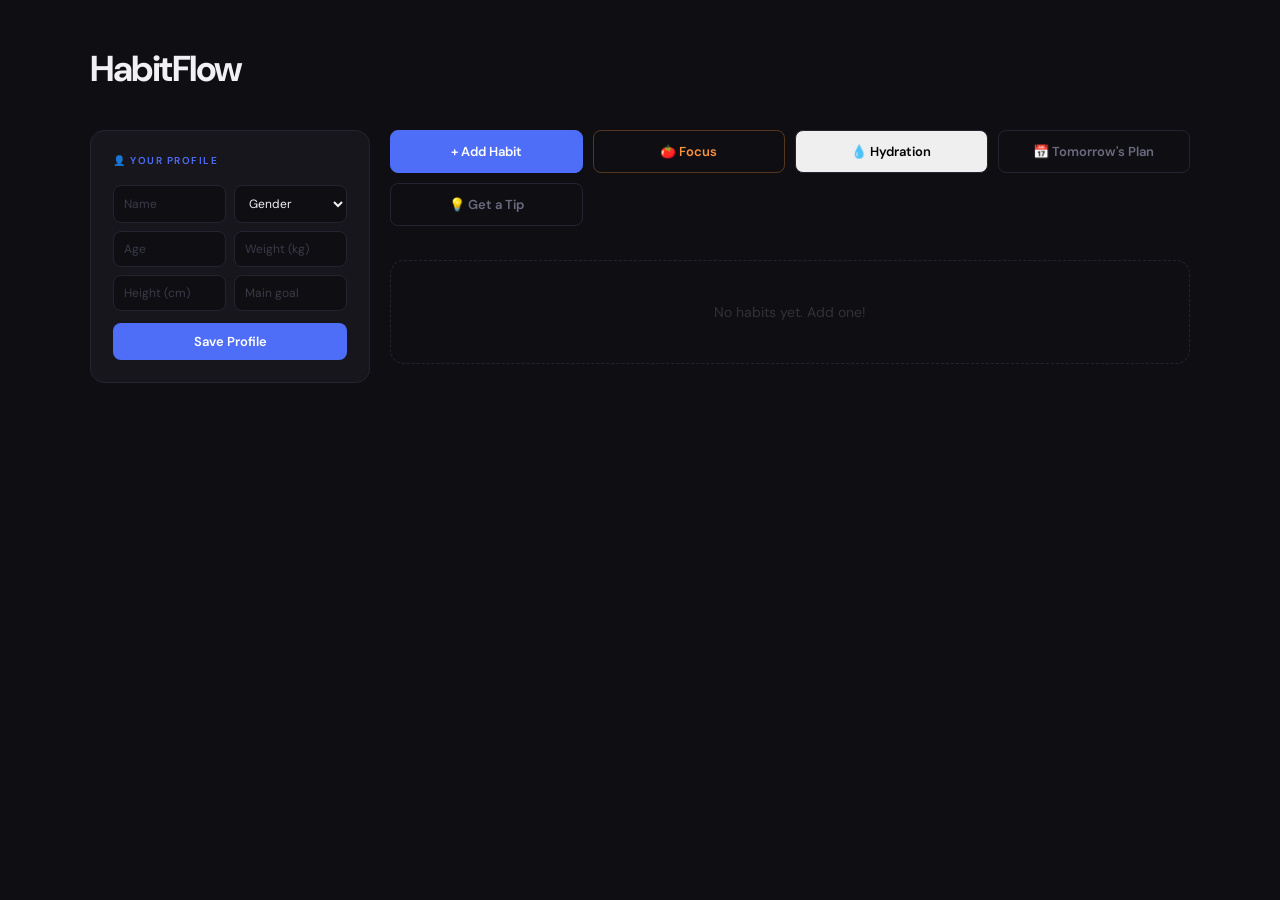
==== commit 972e991b: "ad the hydration button hydration is key 🔑" ====
--- a/index.html
+++ b/index.html
@@ -101,13 +101,14 @@
       <!-- RIGHT: buttons + habits + ai output -->
       <div class="col-main">
 
-        <!-- 4 equal buttons row -->
-        <div class="action-buttons">
-          <button class="action-btn primary" onclick="openModal()">+ Add Habit</button>
-          <button class="action-btn focus" onclick="openFocus()">🍅 Focus</button>
-          <button class="action-btn ai" onclick="getTomorrowPlan()">📅 Tomorrow's Plan</button>
-          <button class="action-btn ai" onclick="getDailyTip()">💡 Get a Tip</button>
-        </div>
+        <!-- 5 equal buttons row -->
+<div class="action-buttons">
+  <button class="action-btn primary" onclick="openModal()">+ Add Habit</button>
+  <button class="action-btn focus" onclick="openFocus()">🍅 Focus</button>
+  <button class="action-btn hydration" onclick="openHydration()">💧 Hydration</button>
+  <button class="action-btn ai" onclick="getTomorrowPlan()">📅 Tomorrow's Plan</button>
+  <button class="action-btn ai" onclick="getDailyTip()">💡 Get a Tip</button>
+</div>
 
         <!-- AI loading indicator -->
         <div class="ai-loading" id="ai-loading">Thinking...</div>
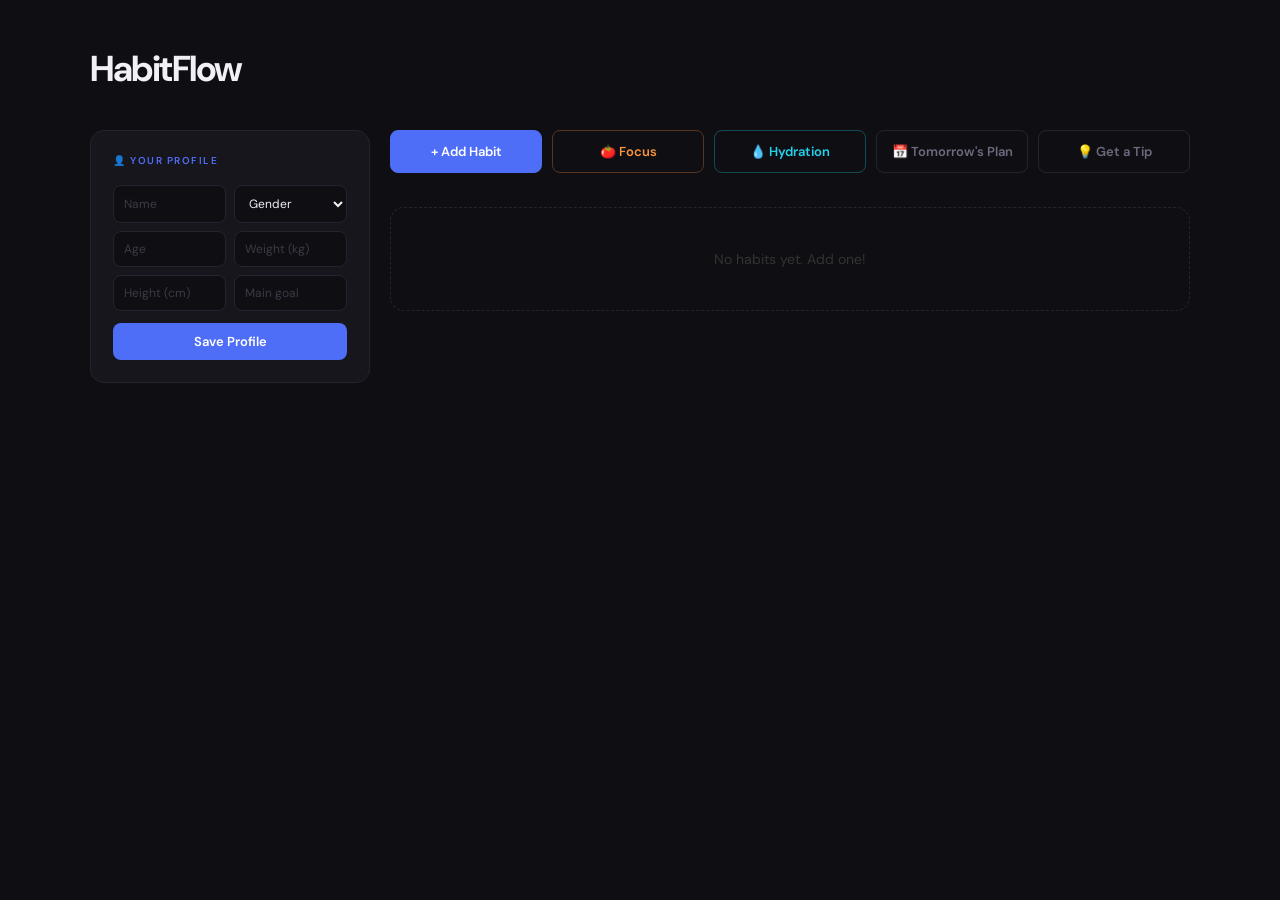
==== commit 7b202ff3: "Refactor HTML structure and improve accessibility" ====
--- a/index.html
+++ b/index.html
@@ -9,31 +9,37 @@
 <body>
 
   <!-- FOCUS MODE OVERLAY -->
-  <div class="focus-overlay" id="focus-overlay">
-    <div class="focus-inner">
-      <div class="focus-mode-label" id="focus-mode-label">WORK SESSION</div>
-      <div class="focus-session-count" id="focus-session-count">Session 1 of 4</div>
-      <div class="focus-ring-wrap">
-        <svg class="focus-ring" viewBox="0 0 120 120">
-          <circle class="focus-ring-bg" cx="60" cy="60" r="54"/>
-          <circle class="focus-ring-fill" id="focus-ring-fill" cx="60" cy="60" r="54"/>
-        </svg>
-        <div class="focus-timer" id="focus-timer">25:00</div>
+<div class="focus-overlay" id="focus-overlay">
+  <div class="focus-inner">
+    <div class="focus-art" aria-hidden="true"></div>
+
+    <div class="focus-panel">
+      <div class="focus-topline">
+        <div class="focus-mode-label" id="focus-mode-label">WORK SESSION</div>
+        <div class="focus-session-count" id="focus-session-count">Session 1 of 4</div>
       </div>
-      <div class="focus-controls">
-        <button class="focus-control-btn" onclick="toggleFocus()" id="focus-start-btn">▶ Start</button>
-        <button class="focus-control-btn secondary" onclick="resetFocus()">↺ Reset</button>
-      </div>
+
+      <div class="focus-timer" id="focus-timer">25:00</div>
+
       <div class="focus-dots">
         <span class="focus-dot active" id="fdot-0"></span>
         <span class="focus-dot" id="fdot-1"></span>
         <span class="focus-dot" id="fdot-2"></span>
         <span class="focus-dot" id="fdot-3"></span>
       </div>
-      <button class="focus-close-btn" onclick="closeFocus()">✕ Exit Focus Mode</button>
+
+      <div class="focus-controls">
+        <button class="focus-control-btn" onclick="toggleFocus()" id="focus-start-btn">Start</button>
+        <button class="focus-control-btn secondary" onclick="resetFocus()">Reset</button>
+      </div>
+    </div>
+
+    <div class="focus-side">
+      <button class="focus-music-btn" onclick="toggleFocusMusic()" id="focus-music-btn">♪ Focus music</button>
+      <button class="focus-close-btn" onclick="closeFocus()">Exit</button>
     </div>
   </div>
-
+</div>
   <!-- HYDRATION OVERLAY -->
 <div class="focus-overlay" id="hydration-overlay">
   <div class="focus-inner">
--- a/style.css
+++ b/style.css
@@ -165,7 +165,7 @@
 
 .action-buttons {
   display: grid;
-  grid-template-columns: 1fr 1fr 1fr 1fr;
+  grid-template-columns: 1fr 1fr 1fr 1fr 1fr;
   gap: 10px;
 }
 
@@ -527,3 +527,35 @@
     grid-template-columns: 1fr 1fr;
   }
 }
+.action-btn.hydration { background: transparent; color: #22d3ee; border-color: rgba(34,211,238,0.3); }
+.action-btn.hydration:hover { background: rgba(34,211,238,0.08); border-color: #22d3ee; }
+
+.hydration-label { color: #22d3ee !important; }
+.hydration-ring { stroke: #22d3ee !important; }
+.hydration-start-btn { background: #22d3ee !important; color: #0a0a0e !important; }
+
+.hydration-activity-selector { display: flex; flex-direction: column; align-items: center; gap: 12px; }
+.hydration-subtitle { font-size: 12px; color: #6b6b80; letter-spacing: 0.5px; }
+.hydration-activity-btns { display: flex; gap: 10px; }
+
+.hydration-activity-btn {
+  padding: 14px 20px; border-radius: 8px; border: 1px solid #242430;
+  background: #16161c; color: #6b6b80; cursor: pointer; font-size: 13px;
+  font-weight: 500; font-family: 'DM Sans', sans-serif;
+  text-align: center; transition: all 0.2s; line-height: 1.6;
+}
+.hydration-activity-btn span { display: block; font-size: 11px; color: #3a3a48; margin-top: 2px; }
+.hydration-activity-btn:hover { border-color: #22d3ee; color: #f0f0f5; }
+.hydration-activity-btn.active { background: rgba(34,211,238,0.1); border-color: #22d3ee; color: #22d3ee; }
+.hydration-activity-btn.active span { color: #22d3ee; opacity: 0.7; }
+
+.hydration-alert {
+  background: rgba(34,211,238,0.12); border: 1px solid #22d3ee;
+  border-radius: 8px; padding: 14px 28px; font-size: 18px;
+  font-weight: 600; color: #22d3ee; letter-spacing: 0.5px;
+  animation: pulse-alert 0.6s ease-in-out infinite alternate;
+}
+@keyframes pulse-alert {
+  from { opacity: 0.7; transform: scale(0.98); }
+  to   { opacity: 1;   transform: scale(1.02); }
+}
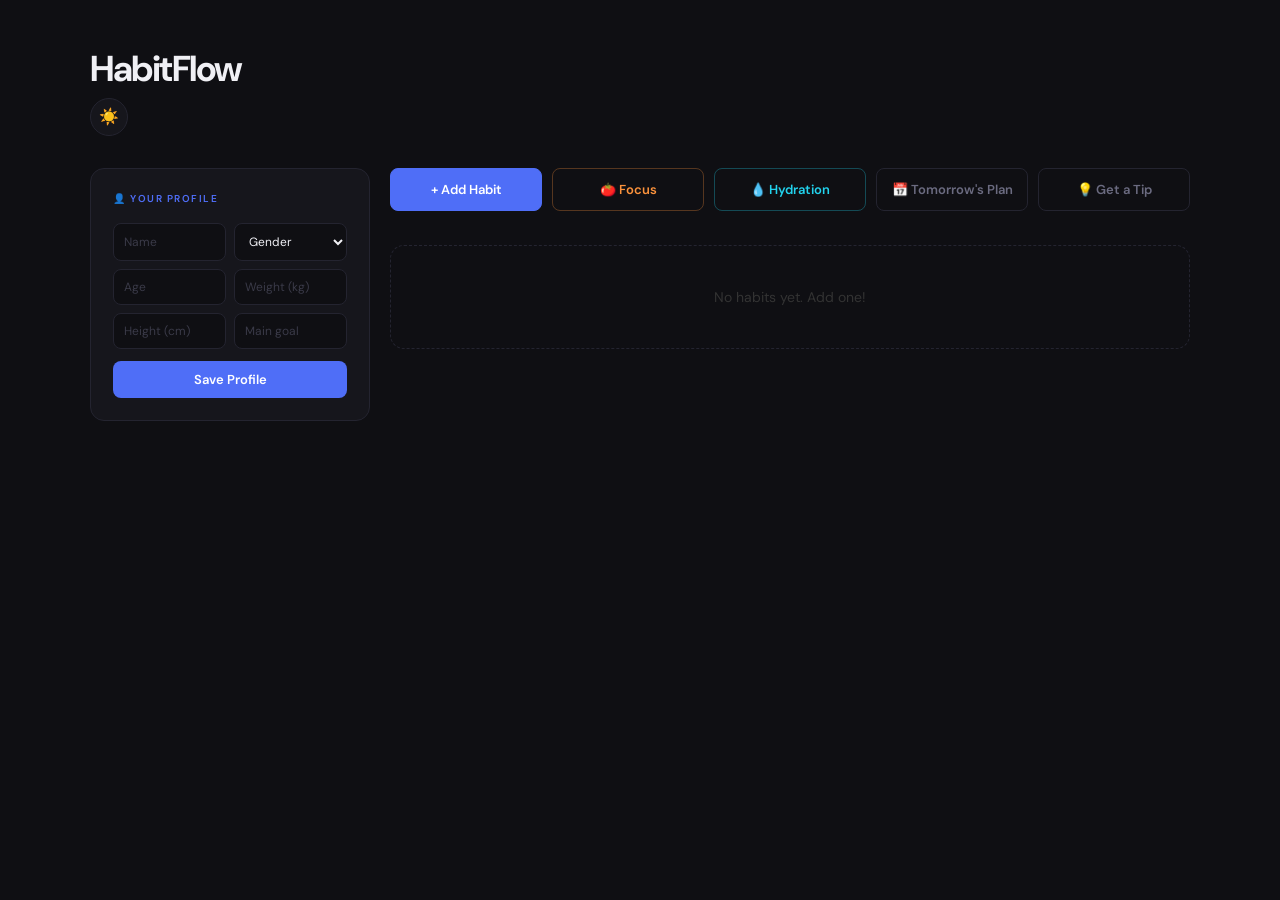
==== commit 2cb27fb0: "Restore index.html structure and content" ====
--- a/index.html
+++ b/index.html
@@ -8,39 +8,36 @@
 </head>
 <body>
 
-  <!-- FOCUS MODE OVERLAY -->
+<!-- FOCUS MODE OVERLAY — rainy window aesthetic -->
 <div class="focus-overlay" id="focus-overlay">
-  <div class="focus-inner">
-    <div class="focus-art" aria-hidden="true"></div>
-
-    <div class="focus-panel">
-      <div class="focus-topline">
-        <div class="focus-mode-label" id="focus-mode-label">WORK SESSION</div>
-        <div class="focus-session-count" id="focus-session-count">Session 1 of 4</div>
-      </div>
-
-      <div class="focus-timer" id="focus-timer">25:00</div>
-
-      <div class="focus-dots">
-        <span class="focus-dot active" id="fdot-0"></span>
-        <span class="focus-dot" id="fdot-1"></span>
-        <span class="focus-dot" id="fdot-2"></span>
-        <span class="focus-dot" id="fdot-3"></span>
-      </div>
-
-      <div class="focus-controls">
-        <button class="focus-control-btn" onclick="toggleFocus()" id="focus-start-btn">Start</button>
-        <button class="focus-control-btn secondary" onclick="resetFocus()">Reset</button>
-      </div>
+  <div class="rain" id="rain"></div>
+  <div class="window-frame">
+    <div class="window-cross-h"></div>
+    <div class="window-cross-v"></div>
+  </div>
+  <button class="music-btn" id="music-btn" onclick="toggleMusic()" title="Lo-fi music">🎵</button>
+  <audio id="lofi-audio" loop>
+    <source src="https://stream.zeno.fm/f3wvbbqmdg8uv" type="audio/mpeg" />
+  </audio>
+  <div class="focus-center">
+    <div class="focus-phase-label" id="focus-mode-label">FOCUS</div>
+    <div class="focus-minimal-timer" id="focus-timer">25:00</div>
+    <div class="focus-minimal-session" id="focus-session-count">Session 1 of 4</div>
+    <div class="focus-minimal-controls">
+      <button class="focus-minimal-btn" onclick="toggleFocus()" id="focus-start-btn">Start</button>
+      <button class="focus-minimal-btn ghost" onclick="resetFocus()">Reset</button>
     </div>
-
-    <div class="focus-side">
-      <button class="focus-music-btn" onclick="toggleFocusMusic()" id="focus-music-btn">♪ Focus music</button>
-      <button class="focus-close-btn" onclick="closeFocus()">Exit</button>
+    <div class="focus-dots">
+      <span class="focus-dot active" id="fdot-0"></span>
+      <span class="focus-dot" id="fdot-1"></span>
+      <span class="focus-dot" id="fdot-2"></span>
+      <span class="focus-dot" id="fdot-3"></span>
     </div>
   </div>
+  <button class="focus-exit-btn" onclick="closeFocus()">✕ exit</button>
 </div>
-  <!-- HYDRATION OVERLAY -->
+
+<!-- HYDRATION OVERLAY -->
 <div class="focus-overlay" id="hydration-overlay">
   <div class="focus-inner">
     <div class="focus-mode-label hydration-label" id="hydration-label">HYDRATION TIMER</div>
@@ -70,109 +67,98 @@
     <button class="focus-close-btn" onclick="closeHydration()">✕ Exit Hydration Timer</button>
   </div>
 </div>
-  
-  <!-- PAGE WRAPPER -->
-  <div class="page">
 
-    <!-- HEADER -->
-    <div class="header">
-      <h1>HabitFlow</h1>
+<!-- PAGE WRAPPER -->
+<div class="page">
+
+  <!-- HEADER -->
+  <div class="header">
+    <h1>HabitFlow</h1>
+    <button class="theme-toggle" onclick="toggleTheme()" id="theme-toggle">☀️</button>
+  </div>
+
+  <!-- MAIN GRID -->
+  <div class="main-grid">
+
+    <!-- LEFT: Profile -->
+    <div class="col-profile">
+      <div class="profile-card">
+        <h2>👤 Your Profile</h2>
+        <div class="profile-grid">
+          <input id="p-name" placeholder="Name" />
+          <select id="p-gender">
+            <option value="" disabled selected>Gender</option>
+            <option value="male">Male</option>
+            <option value="female">Female</option>
+            <option value="other">Other</option>
+          </select>
+          <input id="p-age" type="number" placeholder="Age" />
+          <input id="p-weight" type="number" placeholder="Weight (kg)" />
+          <input id="p-height" type="number" placeholder="Height (cm)" />
+          <input id="p-goal" placeholder="Main goal" />
+        </div>
+        <button class="save-profile-btn" onclick="saveProfile()">Save Profile</button>
+        <div class="profile-saved" id="profile-saved">✓ Saved</div>
+      </div>
     </div>
 
-    <!-- MAIN GRID: left = profile, right = everything else -->
-    <div class="main-grid">
+    <!-- RIGHT: buttons + habits + ai output -->
+    <div class="col-main">
 
-      <!-- LEFT: Profile card (square-ish) -->
-      <div class="col-profile">
-        <div class="profile-card">
-          <h2>👤 Your Profile</h2>
-          <div class="profile-grid">
-            <input id="p-name" placeholder="Name" />
-            <select id="p-gender">
-              <option value="" disabled selected>Gender</option>
-              <option value="male">Male</option>
-              <option value="female">Female</option>
-              <option value="other">Other</option>
-            </select>
-            <input id="p-age" type="number" placeholder="Age" />
-            <input id="p-weight" type="number" placeholder="Weight (kg)" />
-            <input id="p-height" type="number" placeholder="Height (cm)" />
-            <input id="p-goal" placeholder="Main goal" />
-          </div>
-          <button class="save-profile-btn" onclick="saveProfile()">Save Profile</button>
-          <div class="profile-saved" id="profile-saved">✓ Saved</div>
-        </div>
+      <div class="action-buttons">
+        <button class="action-btn primary" onclick="openModal()">+ Add Habit</button>
+        <button class="action-btn focus" onclick="openFocus()">🍅 Focus</button>
+        <button class="action-btn hydration" onclick="openHydration()">💧 Hydration</button>
+        <button class="action-btn ai" onclick="getTomorrowPlan()">📅 Tomorrow's Plan</button>
+        <button class="action-btn ai" onclick="getDailyTip()">💡 Get a Tip</button>
       </div>
 
-      <!-- RIGHT: buttons + habits + ai output -->
-      <div class="col-main">
+      <div class="ai-loading" id="ai-loading">Thinking...</div>
+      <div id="list"></div>
+      <div class="ai-output" id="ai-output"></div>
 
-        <!-- 5 equal buttons row -->
-<div class="action-buttons">
-  <button class="action-btn primary" onclick="openModal()">+ Add Habit</button>
-  <button class="action-btn focus" onclick="openFocus()">🍅 Focus</button>
-  <button class="action-btn hydration" onclick="openHydration()">💧 Hydration</button>
-  <button class="action-btn ai" onclick="getTomorrowPlan()">📅 Tomorrow's Plan</button>
-  <button class="action-btn ai" onclick="getDailyTip()">💡 Get a Tip</button>
+    </div>
+
+  </div>
 </div>
 
-        <!-- AI loading indicator -->
-        <div class="ai-loading" id="ai-loading">Thinking...</div>
-
-        <!-- Habit list -->
-        <div id="list"></div>
-
-        <!-- AI output — same width as habits, below -->
-        <div class="ai-output" id="ai-output"></div>
-
+<!-- ADD HABIT MODAL -->
+<div class="modal-overlay" id="modal">
+  <div class="modal">
+    <h2>New Habit</h2>
+    <div class="habit-type-selector">
+      <button class="habit-type-btn active" onclick="selectType('slider', this)">💧 Slider</button>
+      <button class="habit-type-btn" onclick="selectType('quit', this)">🚭 Quit</button>
+      <button class="habit-type-btn" onclick="selectType('checkbox', this)">✅ Checkbox</button>
+    </div>
+    <div style="margin-top:14px;">
+      <input id="m-name" placeholder="Habit name (e.g. Drink water)" />
+      <div class="extra-fields" id="fields-slider">
+        <div class="field-label">Unit (e.g. liters, steps, hours)</div>
+        <input id="m-unit" placeholder="Unit" />
+        <div class="field-label">Max value</div>
+        <input id="m-max" type="number" placeholder="e.g. 3" />
+        <div class="field-label">Daily goal</div>
+        <input id="m-goal-val" type="number" placeholder="e.g. 2" />
       </div>
-
+      <div class="extra-fields" id="fields-quit">
+        <div class="field-label">How many per day right now?</div>
+        <input id="m-current" type="number" placeholder="e.g. 20" />
+        <div class="field-label">Target: 0 in how many weeks?</div>
+        <input id="m-weeks" type="number" placeholder="e.g. 8" />
+      </div>
+      <div class="extra-fields" id="fields-checkbox">
+        <div class="field-label">Description (optional)</div>
+        <input id="m-desc" placeholder="e.g. 30 min morning run" />
+      </div>
+    </div>
+    <div class="modal-actions">
+      <button class="cancel-btn" onclick="closeModal()">Cancel</button>
+      <button onclick="addHabit()">Add Habit</button>
     </div>
   </div>
+</div>
 
-  <!-- ADD HABIT MODAL -->
-  <div class="modal-overlay" id="modal">
-    <div class="modal">
-      <h2>New Habit</h2>
-
-      <div class="habit-type-selector">
-        <button class="habit-type-btn active" onclick="selectType('slider', this)">💧 Slider</button>
-        <button class="habit-type-btn" onclick="selectType('quit', this)">🚭 Quit</button>
-        <button class="habit-type-btn" onclick="selectType('checkbox', this)">✅ Checkbox</button>
-      </div>
-
-      <div style="margin-top:14px;">
-        <input id="m-name" placeholder="Habit name (e.g. Drink water)" />
-
-        <div class="extra-fields" id="fields-slider">
-          <div class="field-label">Unit (e.g. liters, steps, hours)</div>
-          <input id="m-unit" placeholder="Unit" />
-          <div class="field-label">Max value</div>
-          <input id="m-max" type="number" placeholder="e.g. 3" />
-          <div class="field-label">Daily goal</div>
-          <input id="m-goal-val" type="number" placeholder="e.g. 2" />
-        </div>
-
-        <div class="extra-fields" id="fields-quit">
-          <div class="field-label">How many per day right now?</div>
-          <input id="m-current" type="number" placeholder="e.g. 20" />
-          <div class="field-label">Target: 0 in how many weeks?</div>
-          <input id="m-weeks" type="number" placeholder="e.g. 8" />
-        </div>
-
-        <div class="extra-fields" id="fields-checkbox">
-          <div class="field-label">Description (optional)</div>
-          <input id="m-desc" placeholder="e.g. 30 min morning run" />
-        </div>
-      </div>
-
-      <div class="modal-actions">
-        <button class="cancel-btn" onclick="closeModal()">Cancel</button>
-        <button onclick="addHabit()">Add Habit</button>
-      </div>
-    </div>
-  </div>
-
-  <script src="app.js" defer></script>
+<script src="app.js" defer></script>
 </body>
 </html>
--- a/style.css
+++ b/style.css
@@ -7,6 +7,14 @@
 * { box-sizing: border-box; margin: 0; padding: 0; }
 
 :root {
+   body.light {
+  --surface: #f4f4f8;
+  --card: #ffffff;
+  --card-border: #e0e0ea;
+  --text: #111118;
+  --text-muted: #55556a;
+  --text-dim: #aaaabd;
+}
   --blue: #4f6ef7;
   --blue-dark: #3a56d4;
   --blue-dim: rgba(79, 110, 247, 0.12);
@@ -457,58 +465,180 @@
    FOCUS MODE OVERLAY
    ============================================================ */
 
-.focus-overlay {
-  display: none; position: fixed; inset: 0;
-  background: #0a0a0e; z-index: 200;
-  flex-direction: column; align-items: center; justify-content: center;
-}
-.focus-overlay.open { display: flex; }
-
+#focus-overlay {
+  background: #0d1117;
+  overflow: hidden;
+  position: fixed;
+  inset: 0;
+  z-index: 200;
+  display: none;
+  align-items: center;
+  justify-content: center;
+}
+#focus-overlay.open { display: flex; }
+
+.rain { position: absolute; inset: 0; pointer-events: none; z-index: 1; }
+
+.raindrop {
+  position: absolute;
+  top: -20px;
+  width: 1px;
+  background: linear-gradient(to bottom, transparent, rgba(180,200,255,0.35));
+  border-radius: 0 0 2px 2px;
+  animation: fall linear infinite;
+}
+@keyframes fall { to { transform: translateY(110vh); } }
+
+.window-frame { position: absolute; inset: 0; pointer-events: none; z-index: 2; }
+.window-cross-h { position: absolute; top: 50%; left: 0; right: 0; height: 1px; background: rgba(255,255,255,0.04); }
+.window-cross-v { position: absolute; left: 50%; top: 0; bottom: 0; width: 1px; background: rgba(255,255,255,0.04); }
+
+#focus-overlay::after {
+  content: '';
+  position: absolute;
+  inset: 0;
+  background: radial-gradient(ellipse at center, transparent 40%, rgba(0,0,0,0.7) 100%);
+  pointer-events: none;
+  z-index: 3;
+}
+
+.focus-center {
+  position: relative;
+  z-index: 10;
+  display: flex;
+  flex-direction: column;
+  align-items: center;
+  gap: 16px;
+}
+
+.focus-phase-label {
+  font-size: 10px;
+  font-weight: 600;
+  letter-spacing: 4px;
+  text-transform: uppercase;
+  color: rgba(255,255,255,0.25);
+}
+
+.focus-minimal-timer {
+  font-family: 'DM Mono', monospace;
+  font-size: 120px;
+  font-weight: 300;
+  color: rgba(255,255,255,0.9);
+  letter-spacing: -6px;
+  line-height: 1;
+  text-shadow: 0 0 60px rgba(255,255,255,0.08);
+}
+
+.focus-minimal-session {
+  font-size: 11px;
+  color: rgba(255,255,255,0.2);
+  letter-spacing: 1px;
+}
+
+.focus-minimal-controls { display: flex; gap: 12px; margin-top: 8px; }
+
+.focus-minimal-btn {
+  padding: 10px 28px;
+  border-radius: 40px;
+  font-size: 13px;
+  font-weight: 500;
+  font-family: 'DM Sans', sans-serif;
+  cursor: pointer;
+  transition: all 0.2s;
+  background: rgba(255,255,255,0.08);
+  border: 1px solid rgba(255,255,255,0.12);
+  color: rgba(255,255,255,0.8);
+  backdrop-filter: blur(10px);
+}
+.focus-minimal-btn:hover { background: rgba(255,255,255,0.14); color: #fff; }
+.focus-minimal-btn.ghost { background: transparent; border-color: rgba(255,255,255,0.06); color: rgba(255,255,255,0.3); }
+.focus-minimal-btn.ghost:hover { color: rgba(255,255,255,0.6); border-color: rgba(255,255,255,0.15); }
+
+.focus-dots { display: flex; gap: 8px; margin-top: 4px; }
+.focus-dot { width: 5px; height: 5px; border-radius: 50%; background: rgba(255,255,255,0.12); transition: background 0.3s; }
+.focus-dot.active { background: rgba(255,255,255,0.5); }
+.focus-dot.done { background: rgba(52,211,153,0.6); }
+
+.music-btn {
+  position: absolute;
+  right: 32px; top: 50%;
+  transform: translateY(-50%);
+  z-index: 10;
+  width: 48px; height: 48px;
+  border-radius: 50%;
+  background: rgba(255,255,255,0.06);
+  border: 1px solid rgba(255,255,255,0.1);
+  color: rgba(255,255,255,0.5);
+  font-size: 18px;
+  cursor: pointer;
+  transition: all 0.2s;
+  backdrop-filter: blur(10px);
+  display: flex; align-items: center; justify-content: center;
+}
+.music-btn:hover { background: rgba(255,255,255,0.12); color: rgba(255,255,255,0.9); }
+.music-btn.playing { background: rgba(79,110,247,0.2); border-color: rgba(79,110,247,0.4); color: #fff; box-shadow: 0 0 20px rgba(79,110,247,0.2); }
+
+.focus-exit-btn {
+  position: absolute;
+  bottom: 28px; right: 32px;
+  z-index: 10;
+  background: transparent; border: none;
+  color: rgba(255,255,255,0.2);
+  font-size: 12px; font-family: 'DM Sans', sans-serif;
+  cursor: pointer; letter-spacing: 0.5px; transition: color 0.2s; padding: 6px;
+}
+.focus-exit-btn:hover { color: rgba(255,255,255,0.5); }
+
+#hydration-overlay {
+  background: #0a0a0e;
+  position: fixed;
+  inset: 0;
+  z-index: 200;
+  display: none;
+  flex-direction: column;
+  align-items: center;
+  justify-content: center;
+}
+#hydration-overlay.open { display: flex; }
 .focus-inner { display: flex; flex-direction: column; align-items: center; gap: 20px; }
-
 .focus-mode-label { font-size: 11px; font-weight: 600; letter-spacing: 3px; text-transform: uppercase; color: var(--orange); }
-.focus-mode-label.break { color: var(--green); }
 .focus-session-count { font-size: 13px; color: var(--text-dim); }
-
-.focus-ring-wrap {
-  position: relative; width: 220px; height: 220px;
-  display: flex; align-items: center; justify-content: center;
-}
-.focus-timer {
-  position: absolute; font-size: 56px; font-weight: 700;
-  font-family: 'DM Mono', monospace; color: var(--text); letter-spacing: -2px; z-index: 1;
-}
+.focus-ring-wrap { position: relative; width: 220px; height: 220px; display: flex; align-items: center; justify-content: center; }
+.focus-timer { position: absolute; font-size: 56px; font-weight: 700; font-family: 'DM Mono', monospace; color: var(--text); letter-spacing: -2px; z-index: 1; }
 .focus-ring { position: absolute; inset: 0; width: 100%; height: 100%; transform: rotate(-90deg); }
 .focus-ring-bg { fill: none; stroke: #1e1e28; stroke-width: 6; }
-.focus-ring-fill {
-  fill: none; stroke: var(--orange); stroke-width: 6; stroke-linecap: round;
-  stroke-dasharray: 339.3; stroke-dashoffset: 0; transition: stroke-dashoffset 1s linear, stroke 0.4s;
-}
-.focus-ring-fill.break { stroke: var(--green); }
-
+.focus-ring-fill { fill: none; stroke: var(--orange); stroke-width: 6; stroke-linecap: round; stroke-dasharray: 339.3; stroke-dashoffset: 0; transition: stroke-dashoffset 1s linear, stroke 0.4s; }
 .focus-controls { display: flex; gap: 12px; }
-.focus-control-btn {
-  padding: 12px 32px; border-radius: var(--radius-sm); border: none;
-  font-size: 14px; font-weight: 600; font-family: 'DM Sans', sans-serif;
-  cursor: pointer; transition: all 0.2s; background: var(--orange); color: #fff;
-}
+.focus-control-btn { padding: 12px 32px; border-radius: var(--radius-sm); border: none; font-size: 14px; font-weight: 600; font-family: 'DM Sans', sans-serif; cursor: pointer; transition: all 0.2s; background: var(--orange); color: #fff; }
 .focus-control-btn:hover { opacity: 0.85; transform: translateY(-1px); }
-.focus-control-btn.secondary {
-  background: #1e1e28; color: var(--text-muted); border: 1px solid var(--card-border);
-}
-
-.focus-dots { display: flex; gap: 10px; }
-.focus-dot { width: 8px; height: 8px; border-radius: 50%; background: #2a2a36; transition: background 0.3s; }
-.focus-dot.active { background: var(--orange); }
-.focus-dot.done { background: var(--green); }
-
-.focus-close-btn {
-  background: transparent; border: none; color: var(--text-dim);
-  font-size: 13px; font-family: 'DM Sans', sans-serif;
-  cursor: pointer; padding: 6px 12px; border-radius: 6px; transition: color 0.2s; margin-top: 8px;
-}
+.focus-control-btn.secondary { background: #1e1e28; color: var(--text-muted); border: 1px solid var(--card-border); }
+.focus-close-btn { background: transparent; border: none; color: var(--text-dim); font-size: 13px; font-family: 'DM Sans', sans-serif; cursor: pointer; padding: 6px 12px; border-radius: 6px; transition: color 0.2s; margin-top: 8px; }
 .focus-close-btn:hover { color: var(--text); }
-
+.hydration-label { color: var(--cyan) !important; }
+.hydration-ring { stroke: var(--cyan) !important; }
+.hydration-start-btn { background: var(--cyan) !important; color: #0a0a0e !important; }
+.hydration-activity-selector { display: flex; flex-direction: column; align-items: center; gap: 12px; }
+.hydration-subtitle { font-size: 12px; color: var(--text-muted); letter-spacing: 0.5px; }
+.hydration-activity-btns { display: flex; gap: 10px; }
+.hydration-activity-btn { padding: 14px 20px; border-radius: var(--radius-sm); border: 1px solid var(--card-border); background: var(--card); color: var(--text-muted); cursor: pointer; font-size: 13px; font-weight: 500; font-family: 'DM Sans', sans-serif; text-align: center; transition: all 0.2s; line-height: 1.6; }
+.hydration-activity-btn span { display: block; font-size: 11px; color: var(--text-dim); margin-top: 2px; }
+.hydration-activity-btn:hover { border-color: var(--cyan); color: var(--text); }
+.hydration-activity-btn.active { background: rgba(34,211,238,0.1); border-color: var(--cyan); color: var(--cyan); }
+.hydration-activity-btn.active span { color: var(--cyan); opacity: 0.7; }
+.hydration-alert { background: rgba(34,211,238,0.12); border: 1px solid var(--cyan); border-radius: var(--radius-sm); padding: 14px 28px; font-size: 18px; font-weight: 600; color: var(--cyan); letter-spacing: 0.5px; animation: pulse-alert 0.6s ease-in-out infinite alternate; }
+@keyframes pulse-alert { from { opacity: 0.7; transform: scale(0.98); } to { opacity: 1; transform: scale(1.02); } }
+
+@media (max-width: 760px) {
+  body { padding: 24px 16px 60px; }
+  h1 { font-size: 26px; }
+  .main-grid { grid-template-columns: 1fr; }
+  .col-profile { position: static; }
+  .action-buttons { grid-template-columns: 1fr 1fr; }
+  .focus-minimal-timer { font-size: 72px; letter-spacing: -3px; }
+  .music-btn { right: 16px; }
+  .focus-exit-btn { right: 16px; bottom: 20px; }
+  .hydration-activity-btns { flex-direction: column; }
+}
 /* ============================================================
    MOBILE
    ============================================================ */
@@ -559,3 +689,18 @@
   from { opacity: 0.7; transform: scale(0.98); }
   to   { opacity: 1;   transform: scale(1.02); }
 }
+
+.theme-toggle {
+  background: var(--card);
+  border: 1px solid var(--card-border);
+  border-radius: 50%;
+  width: 38px;
+  height: 38px;
+  font-size: 16px;
+  cursor: pointer;
+  transition: all 0.2s;
+  display: flex;
+  align-items: center;
+  justify-content: center;
+}
+.theme-toggle:hover { border-color: var(--blue); }
